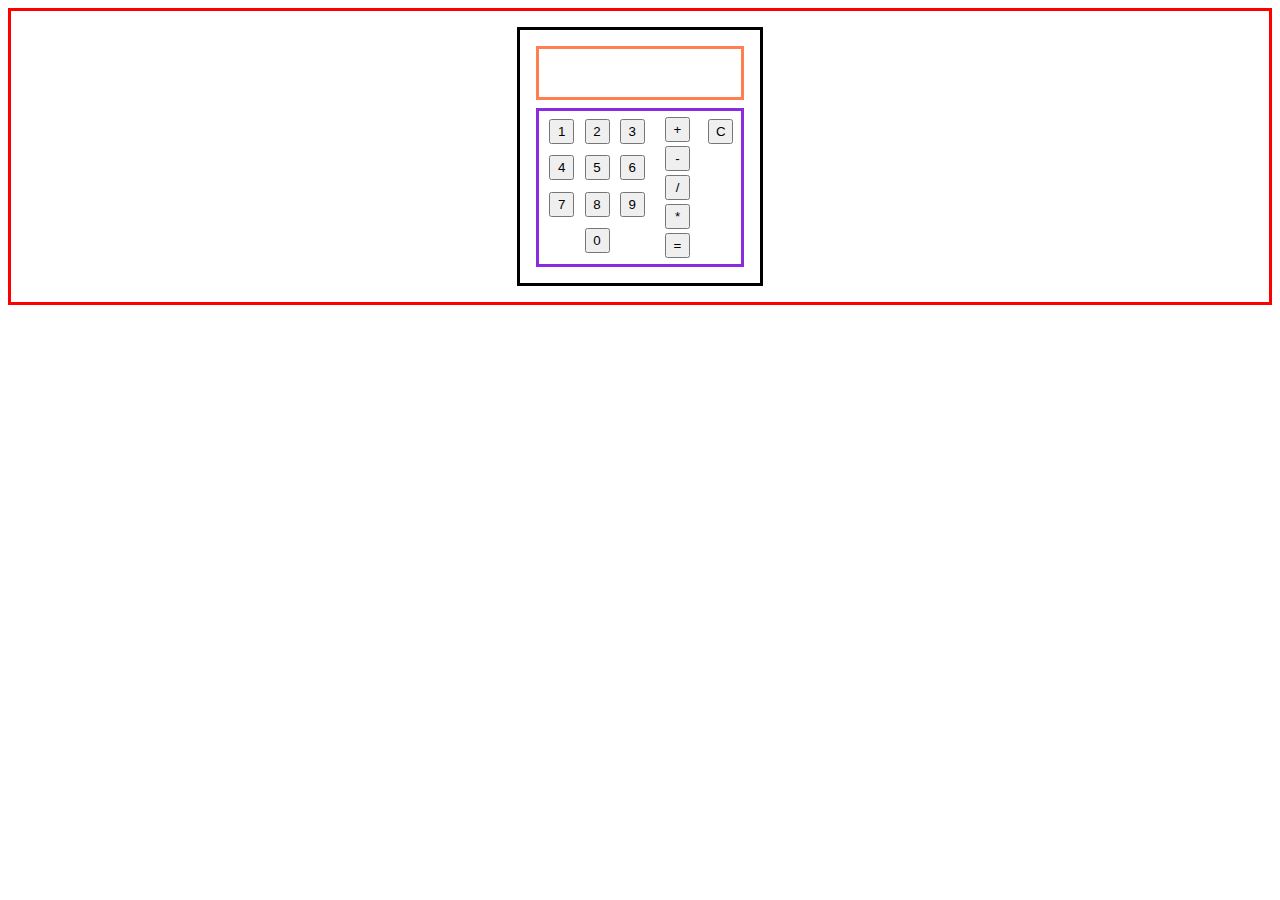
==== index.html @ 4f6c6f3b "moved index.html" ====
<!DOCTYPE html>
<html lang="en">
<head>
    <meta charset="UTF-8">
    <meta name="viewport" content="width=device-width, initial-scale=1.0">
    <title>Document</title>
    <link rel = "stylesheet" href="./css/styles.css">
    <script src="./js/functions.js" defer></script>
</head>
<body>
    <div class = "calc-container">
        <div class = "display">             
            <div class="one-one"></div>
            <!-- <div class="one-two"></div>
            <div class="one-three"></div>
            <div class="one-four"></div>
            
            <div class="two-one"></div>
            <div class="two-two"></div>
            <div class="two-three"></div>
            <div class="two-four"></div>

            <div class="three-one"></div>
            <div class="three-two"></div>
            <div class="three-three"></div>
            <div class="three-four"></div>
            
            <div class="four-one"></div>
            <div class="four-two"></div>
            <div class="four-three"></div>
            <div class="four-four"></div> -->
        </div>
        <div class = "buttons-container">
            <div class = "nums">
                <button>1</button>
                <button>2</button>
                <button>3</button>
                <button>4</button>
                <button>5</button>
                <button>6</button>
                <button>7</button>
                <button>8</button>
                <button>9</button>
                <button>0</button>
            </div>
            <div class = "operations-container">
                <button class = "add">+</button>
                <button class = "subtract">-</button>
                <button class = "divide">/</button>
                <button class = "multiply">*</button>
                <button class = "equals">=</button>
            </div>
            <div class = "misc-container">
                <button class = "clear">C</button>
                <!-- <button class = "result">res</button> -->

            </div>
        </div>
    </div>
    
</body>
</html>
---- css/styles.css ----
body{
    display: flex;
    border: solid red;
    align-items: center;
    justify-content: center;
    padding: 16px;
}

.calc-container{
    display: flex;
    border: solid black;
    padding: 16px;
    flex-direction: column;
    width: auto;
    /* height: auto; */
    flex-wrap: wrap;
    gap: 8px;
    justify-content: space-evenly;
    
}

.display{
    display: flex;
    border: solid coral;
    height: 48px; 
    /* min-width: auto;
    overflow: hidden; */
    flex-wrap: wrap;
    /* flex-basis: 50%; */
    flex-direction: column;
    /* gap: 2px; */
    justify-content: space-evenly;
    margin: 0px;
    padding: 0px;
}

.buttons-container{
    display: flex;
    /* flex-direction: row; */
    gap: 4px;
    /* flex: 1; */
    flex-wrap: wrap;
    border: solid blueviolet;
}

button{
    height: 25px;
    width: 25px;
}

.nums{
    display: flex;
    flex-wrap: wrap;
    /* border: solid gray; */
    gap: 8px;
    justify-content: space-evenly;
    padding: 8px;
    /* flex-basis: 50%; */
    width: 100px;
}

.operations-container{
    display: flex;
    flex-wrap: wrap;
    gap: 4px;
    justify-content: space-between;
    /* border: solid gray; */
    padding: 6px;
    /* width: 30px; */
    flex-direction: column;
}

.misc-container{
    display: flex;
    flex-direction: column;
    gap: 4px;
}

.misc-container{
    display: flex;
    padding: 8px;
    justify-content: flex-start;
}

div.display>div{
    display: flex;
    /* border: solid yellowgreen 0.5px; */
    justify-content: space-between;
    /* height: 16px;
    width: 16px; */
    flex-basis: 20%; /* 40% for square*/
    flex: 1;
    flex-wrap: wrap;
    margin: 0px;
    padding: 0px;
    /* gap: 8px; */
}


div.display>div:hover{
    background-color: lightblue;
}

.one-one{
    display: flex;
    /* align-content: right; */
    align-self: flex-end;
}
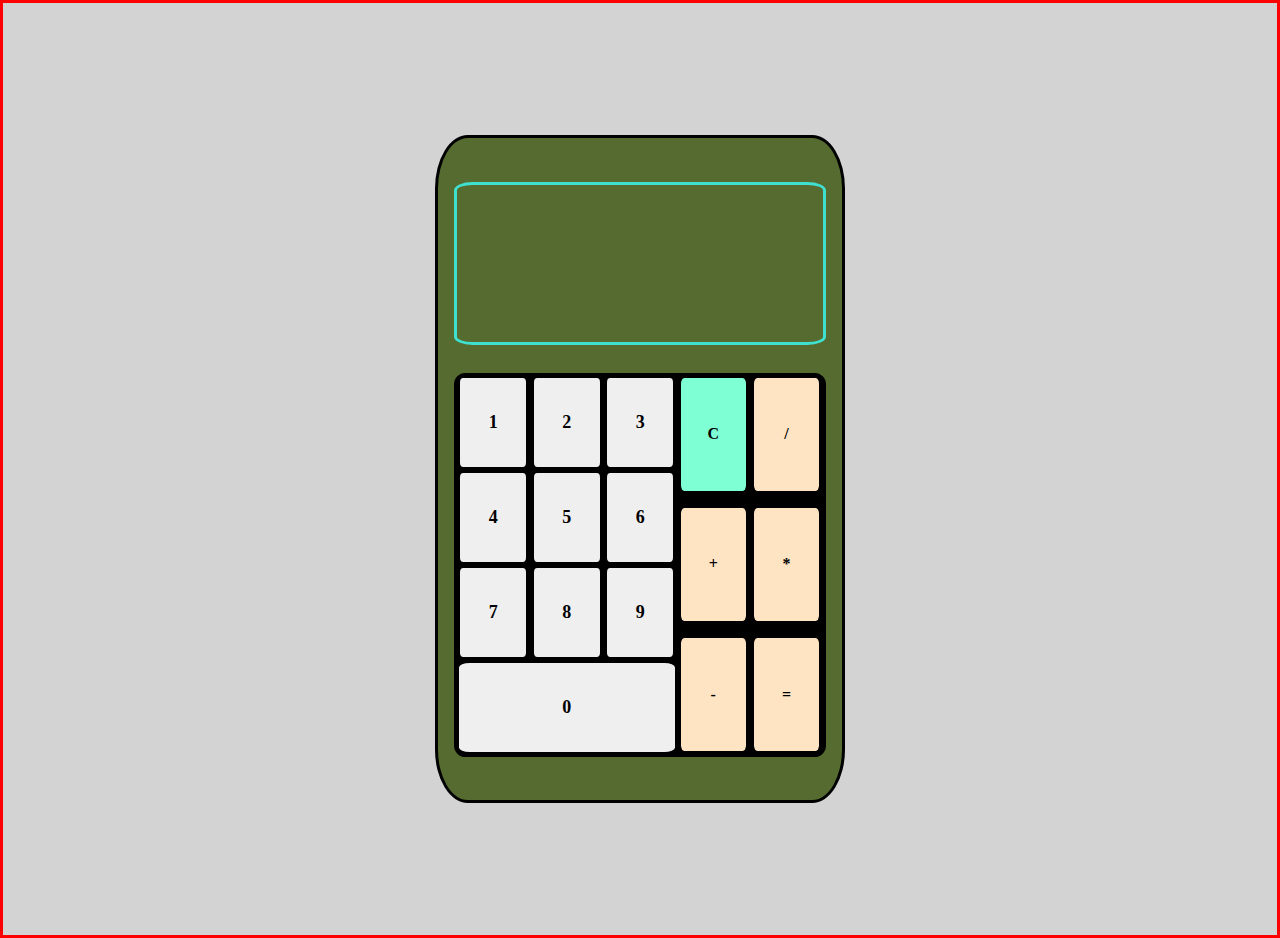
==== commit 7206c462: "Updated Calc logic and css" ====
--- a/index.html
+++ b/index.html
@@ -3,7 +3,7 @@
 <head>
     <meta charset="UTF-8">
     <meta name="viewport" content="width=device-width, initial-scale=1.0">
-    <title>Document</title>
+    <title>Calculator</title>
     <link rel = "stylesheet" href="./css/styles.css">
     <script src="./js/functions.js" defer></script>
 </head>
@@ -32,26 +32,29 @@
         </div>
         <div class = "buttons-container">
             <div class = "nums">
-                <button>1</button>
-                <button>2</button>
-                <button>3</button>
-                <button>4</button>
-                <button>5</button>
-                <button>6</button>
-                <button>7</button>
-                <button>8</button>
-                <button>9</button>
-                <button>0</button>
+                <button class ="num">1</button>
+                <button class ="num">2</button>
+                <button class ="num">3</button>
+                <button class ="num">4</button>
+                <button class ="num">5</button>
+                <button class ="num">6</button>
+                <button class ="num">7</button>
+                <button class ="num">8</button>
+                <button class ="num">9</button>
+                <button class ="num" style="flex: 1;">0</button>
             </div>
             <div class = "operations-container">
+                <button class = "clear" style="background-color: aquamarine;">C</button>
                 <button class = "add">+</button>
                 <button class = "subtract">-</button>
                 <button class = "divide">/</button>
                 <button class = "multiply">*</button>
                 <button class = "equals">=</button>
             </div>
-            <div class = "misc-container">
-                <button class = "clear">C</button>
+            <!-- <div class = "misc-container"> -->
+                
+                <!-- <button class = "eval">(</button>
+                <button class = "eval">)</button> -->
                 <!-- <button class = "result">res</button> -->
 
             </div>
--- a/css/styles.css
+++ b/css/styles.css
@@ -1,9 +1,14 @@
+html, body {
+    margin: 0;
+    height: 100%;
+}
 body{
     display: flex;
     border: solid red;
     align-items: center;
     justify-content: center;
     padding: 16px;
+    background-color: #d3d3d3;
 }
 
 .calc-container{
@@ -11,18 +16,19 @@
     border: solid black;
     padding: 16px;
     flex-direction: column;
-    width: auto;
-    /* height: auto; */
+    width: 30%;
+    height: 70%;
     flex-wrap: wrap;
-    gap: 8px;
+    /* gap: 8px; */
     justify-content: space-evenly;
-    
+    background-color: darkolivegreen;
+    border-radius: 8%;
 }
 
 .display{
     display: flex;
-    border: solid coral;
-    height: 48px; 
+    border: solid turquoise;
+    height: 25%; 
     /* min-width: auto;
     overflow: hidden; */
     flex-wrap: wrap;
@@ -32,69 +38,85 @@
     justify-content: space-evenly;
     margin: 0px;
     padding: 0px;
+    border-radius: 5%;
 }
 
 .buttons-container{
     display: flex;
-    /* flex-direction: row; */
-    gap: 4px;
+    /* flex-direction: column; */
+    gap: 2px;
     /* flex: 1; */
     flex-wrap: wrap;
-    border: solid blueviolet;
+    border: solid black;
+    /* flex-basis: 50%; */
+    height: 60%;
+    background-color: black;
+    border-radius: 3%;
+    
 }
 
-button{
-    height: 25px;
-    width: 25px;
-}
 
 .nums{
     display: flex;
     flex-wrap: wrap;
     /* border: solid gray; */
-    gap: 8px;
+    gap: 2px;
     justify-content: space-evenly;
-    padding: 8px;
-    /* flex-basis: 50%; */
-    width: 100px;
+    padding: 0px;
+    flex-basis: 60%;
+    height: 100%;
+    
+    
+    
+}
+
+button{
+    border-radius: 5%;
+    border: none;
+    font-family: 'Times New Roman', Times, serif;
+    font-weight: 600;
+}
+
+.num{
+    width: 30%;
+    /* height: 20%; */
+    gap: 2px;
+    margin: 2px;
+    /* border: solid pink; */
+    font-size: large;
+    align-content: center
 }
 
 .operations-container{
     display: flex;
     flex-wrap: wrap;
-    gap: 4px;
+    gap: 2px;
     justify-content: space-between;
-    /* border: solid gray; */
-    padding: 6px;
-    /* width: 30px; */
+    flex: 1;
+    height: 100%;
+    width: 100%;
     flex-direction: column;
 }
 
-.misc-container{
-    display: flex;
-    flex-direction: column;
-    gap: 4px;
+.clear,.add,.subtract,.divide,.multiply,.equals{
+    height: 30%;
+    width: 45%;
+    font-size: medium;
+    margin: 2px;
+    background-color: bisque;
+    
 }
 
-.misc-container{
+
+/* div.display>div{
     display: flex;
-    padding: 8px;
-    justify-content: flex-start;
-}
-
-div.display>div{
-    display: flex;
-    /* border: solid yellowgreen 0.5px; */
     justify-content: space-between;
-    /* height: 16px;
-    width: 16px; */
-    flex-basis: 20%; /* 40% for square*/
+    flex-basis: 20%; 
     flex: 1;
     flex-wrap: wrap;
     margin: 0px;
     padding: 0px;
-    /* gap: 8px; */
-}
+} */
 
 
 div.display>div:hover{
@@ -105,4 +127,7 @@
     display: flex;
     /* align-content: right; */
     align-self: flex-end;
+    font-size: 375%;
+    font-family: 'Segoe UI', Tahoma, Geneva, Verdana, sans-serif;
+    align-content: flex-end;
 }